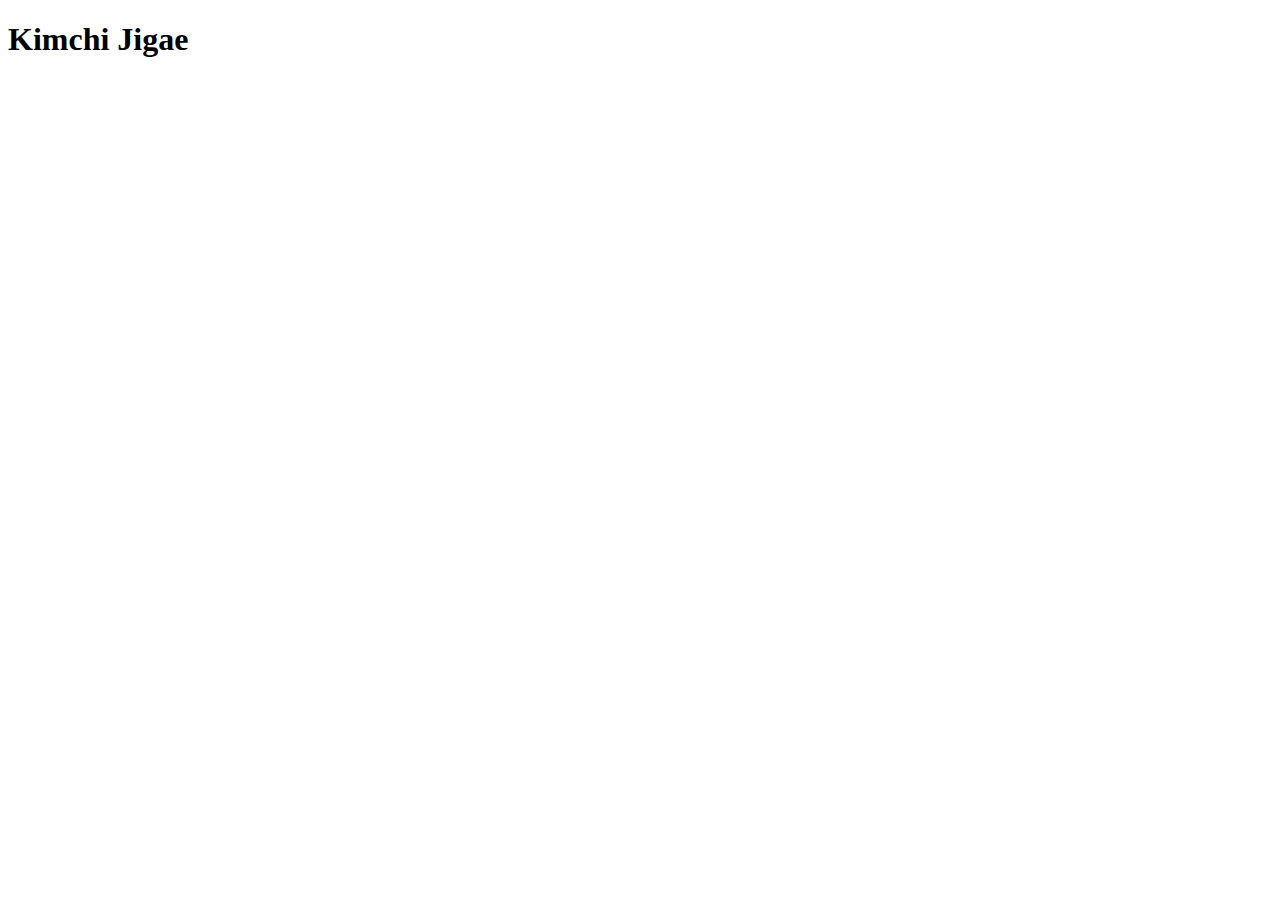
==== recipes/kimchi_jigae.html @ 8a4ceac4 "Add kimchi_jigae.html file in recipes folder" ====
<!DOCTYPE html>

<html lang="en">
    <head>
        <meta charset="UTF-8">
        <title>A recipe for Kimchi Jigae</title>
    </head>
    
    <body>
        <h1>Kimchi Jigae</h1>
    </body>
</html>
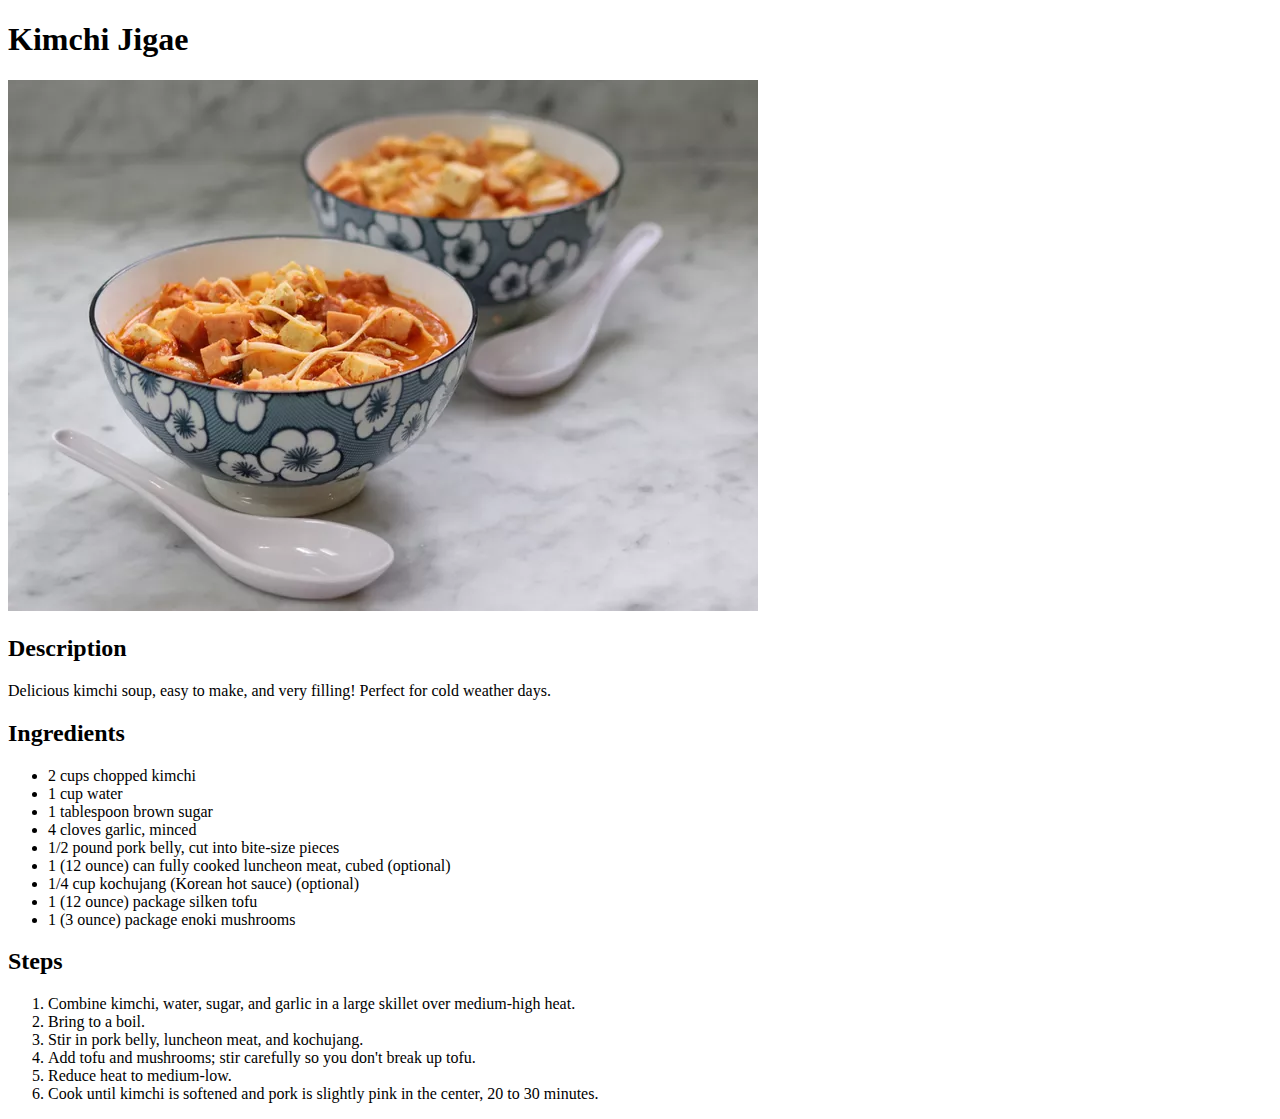
==== commit 9ee8c1b0: "Modify kimchi_jigae.html and add an image of kimchi jigae." ====
--- a/recipes/kimchi_jigae.html
+++ b/recipes/kimchi_jigae.html
@@ -8,5 +8,32 @@
     
     <body>
         <h1>Kimchi Jigae</h1>
+        <img src="./kimchi_jigae.webp" alt="an image of kimchi jigae">
+
+        <h2>Description</h2>
+        <p>Delicious kimchi soup, easy to make, and very filling! Perfect for cold weather days.</p>
+
+        <h2>Ingredients</h2>
+        <ul>
+            <li>2 cups chopped kimchi</li>
+            <li>1 cup water</li>
+            <li>1 tablespoon brown sugar</li>
+            <li>4 cloves garlic, minced</li>
+            <li>1/2 pound pork belly, cut into bite-size pieces</li>
+            <li>1 (12 ounce) can fully cooked luncheon meat, cubed (optional)</li>
+            <li>1/4 cup kochujang (Korean hot sauce) (optional)</li>
+            <li>1 (12 ounce) package silken tofu</li>
+            <li>1 (3 ounce) package enoki mushrooms</li>
+        </ul>
+
+        <h2>Steps</h2>
+        <ol>
+            <li>Combine kimchi, water, sugar, and garlic in a large skillet over medium-high heat.</li>
+            <li>Bring to a boil.</li>
+            <li>Stir in pork belly, luncheon meat, and kochujang.</li>
+            <li>Add tofu and mushrooms; stir carefully so you don't break up tofu.</li>
+            <li>Reduce heat to medium-low.</li>
+            <li>Cook until kimchi is softened and pork is slightly pink in the center, 20 to 30 minutes.</li>
+        </ol>
     </body>
 </html>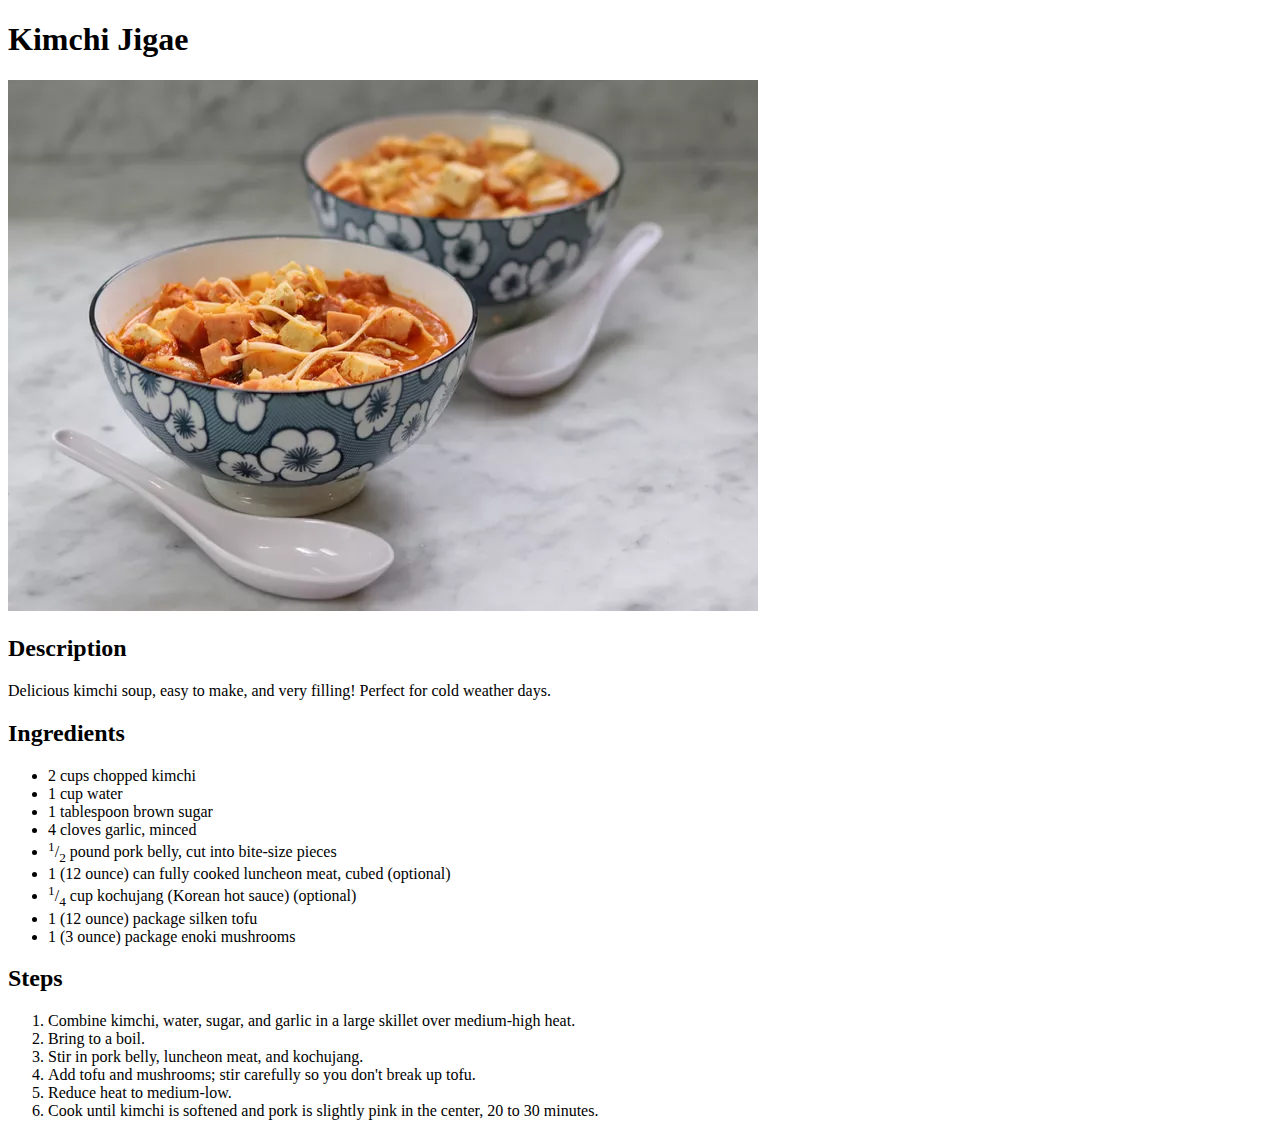
==== commit 84407597: "Reformat how fractions look like." ====
--- a/recipes/kimchi_jigae.html
+++ b/recipes/kimchi_jigae.html
@@ -19,9 +19,9 @@
             <li>1 cup water</li>
             <li>1 tablespoon brown sugar</li>
             <li>4 cloves garlic, minced</li>
-            <li>1/2 pound pork belly, cut into bite-size pieces</li>
+            <li><sup>1</sup>/<sub>2</sub> pound pork belly, cut into bite-size pieces</li>
             <li>1 (12 ounce) can fully cooked luncheon meat, cubed (optional)</li>
-            <li>1/4 cup kochujang (Korean hot sauce) (optional)</li>
+            <li><sup>1</sup>/<sub>4</sub> cup kochujang (Korean hot sauce) (optional)</li>
             <li>1 (12 ounce) package silken tofu</li>
             <li>1 (3 ounce) package enoki mushrooms</li>
         </ul>
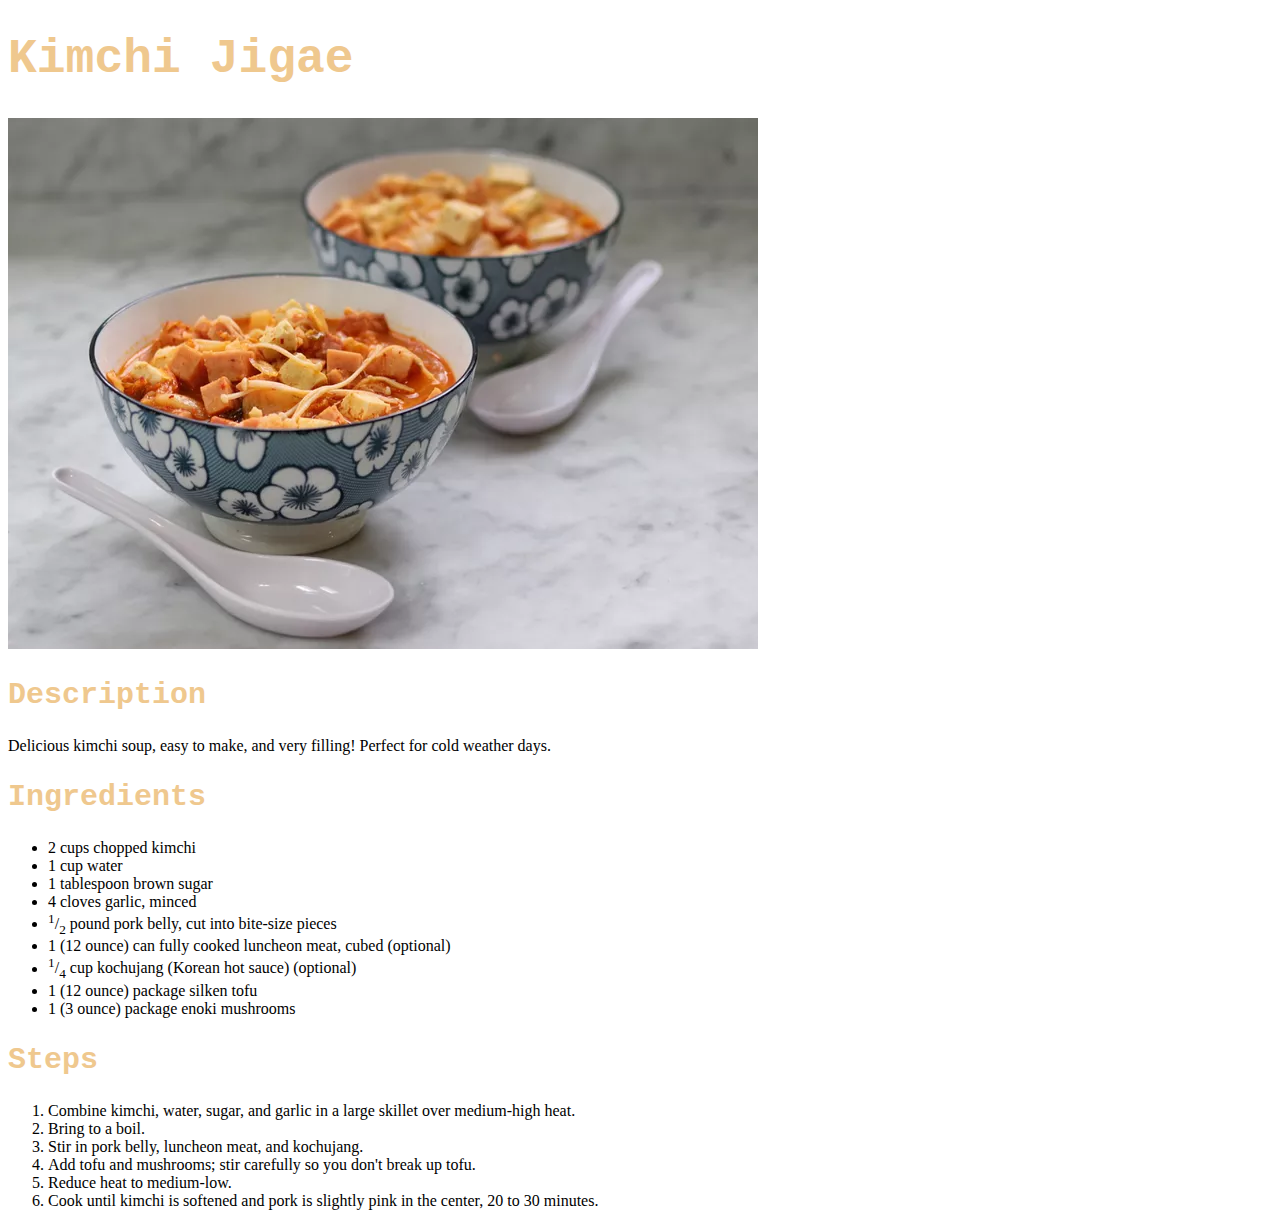
==== commit fe05a8ff: "Add styling to the files. Add color, font size, font weight, and font family to the titles of all ht" ====
--- a/recipes/kimchi_jigae.html
+++ b/recipes/kimchi_jigae.html
@@ -4,16 +4,17 @@
     <head>
         <meta charset="UTF-8">
         <title>A recipe for Kimchi Jigae</title>
+        <link rel="stylesheet" href="../style.css">
     </head>
     
     <body>
-        <h1>Kimchi Jigae</h1>
+        <h1 class="main title">Kimchi Jigae</h1>
         <img src="./kimchi_jigae.webp" alt="an image of kimchi jigae">
 
-        <h2>Description</h2>
+        <h2 class="title">Description</h2>
         <p>Delicious kimchi soup, easy to make, and very filling! Perfect for cold weather days.</p>
 
-        <h2>Ingredients</h2>
+        <h2 class="title">Ingredients</h2>
         <ul>
             <li>2 cups chopped kimchi</li>
             <li>1 cup water</li>
@@ -26,7 +27,7 @@
             <li>1 (3 ounce) package enoki mushrooms</li>
         </ul>
 
-        <h2>Steps</h2>
+        <h2 class="title">Steps</h2>
         <ol>
             <li>Combine kimchi, water, sugar, and garlic in a large skillet over medium-high heat.</li>
             <li>Bring to a boil.</li>
--- a/style.css
+++ b/style.css
@@ -0,0 +1,9 @@
+.title {
+    color:rgb(239, 200, 142);
+    font-size: 30px;
+    font-weight: bold;
+    font-family:'Courier New', Courier, monospace;
+}
+.main {
+    font-size: 48px;
+}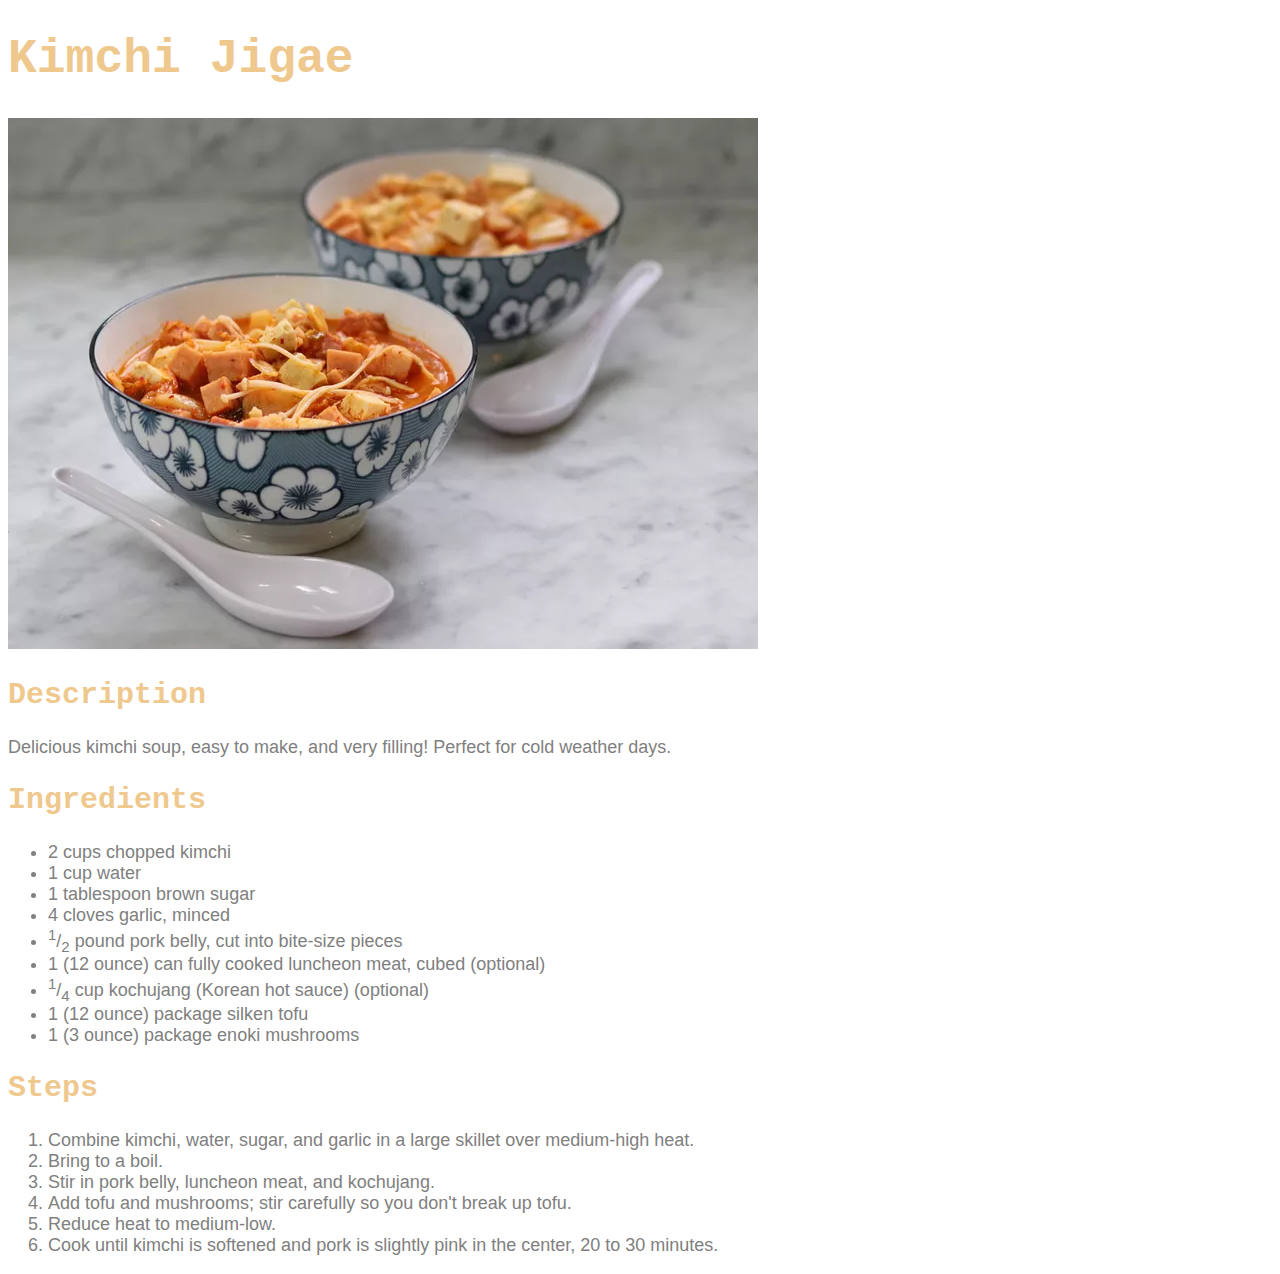
==== commit 0611b20f: "Add styling to text elements" ====
--- a/recipes/kimchi_jigae.html
+++ b/recipes/kimchi_jigae.html
@@ -12,10 +12,10 @@
         <img src="./kimchi_jigae.webp" alt="an image of kimchi jigae">
 
         <h2 class="title">Description</h2>
-        <p>Delicious kimchi soup, easy to make, and very filling! Perfect for cold weather days.</p>
+        <p class="text">Delicious kimchi soup, easy to make, and very filling! Perfect for cold weather days.</p>
 
         <h2 class="title">Ingredients</h2>
-        <ul>
+        <ul class="text">
             <li>2 cups chopped kimchi</li>
             <li>1 cup water</li>
             <li>1 tablespoon brown sugar</li>
@@ -28,7 +28,7 @@
         </ul>
 
         <h2 class="title">Steps</h2>
-        <ol>
+        <ol class="text">
             <li>Combine kimchi, water, sugar, and garlic in a large skillet over medium-high heat.</li>
             <li>Bring to a boil.</li>
             <li>Stir in pork belly, luncheon meat, and kochujang.</li>
--- a/style.css
+++ b/style.css
@@ -6,4 +6,11 @@
 }
 .main {
     font-size: 48px;
+}
+
+.text {
+    color:gray;
+    font-size: 18px;
+    font-weight: lighter;
+    font-family: Arial, Helvetica, sans-serif;
 }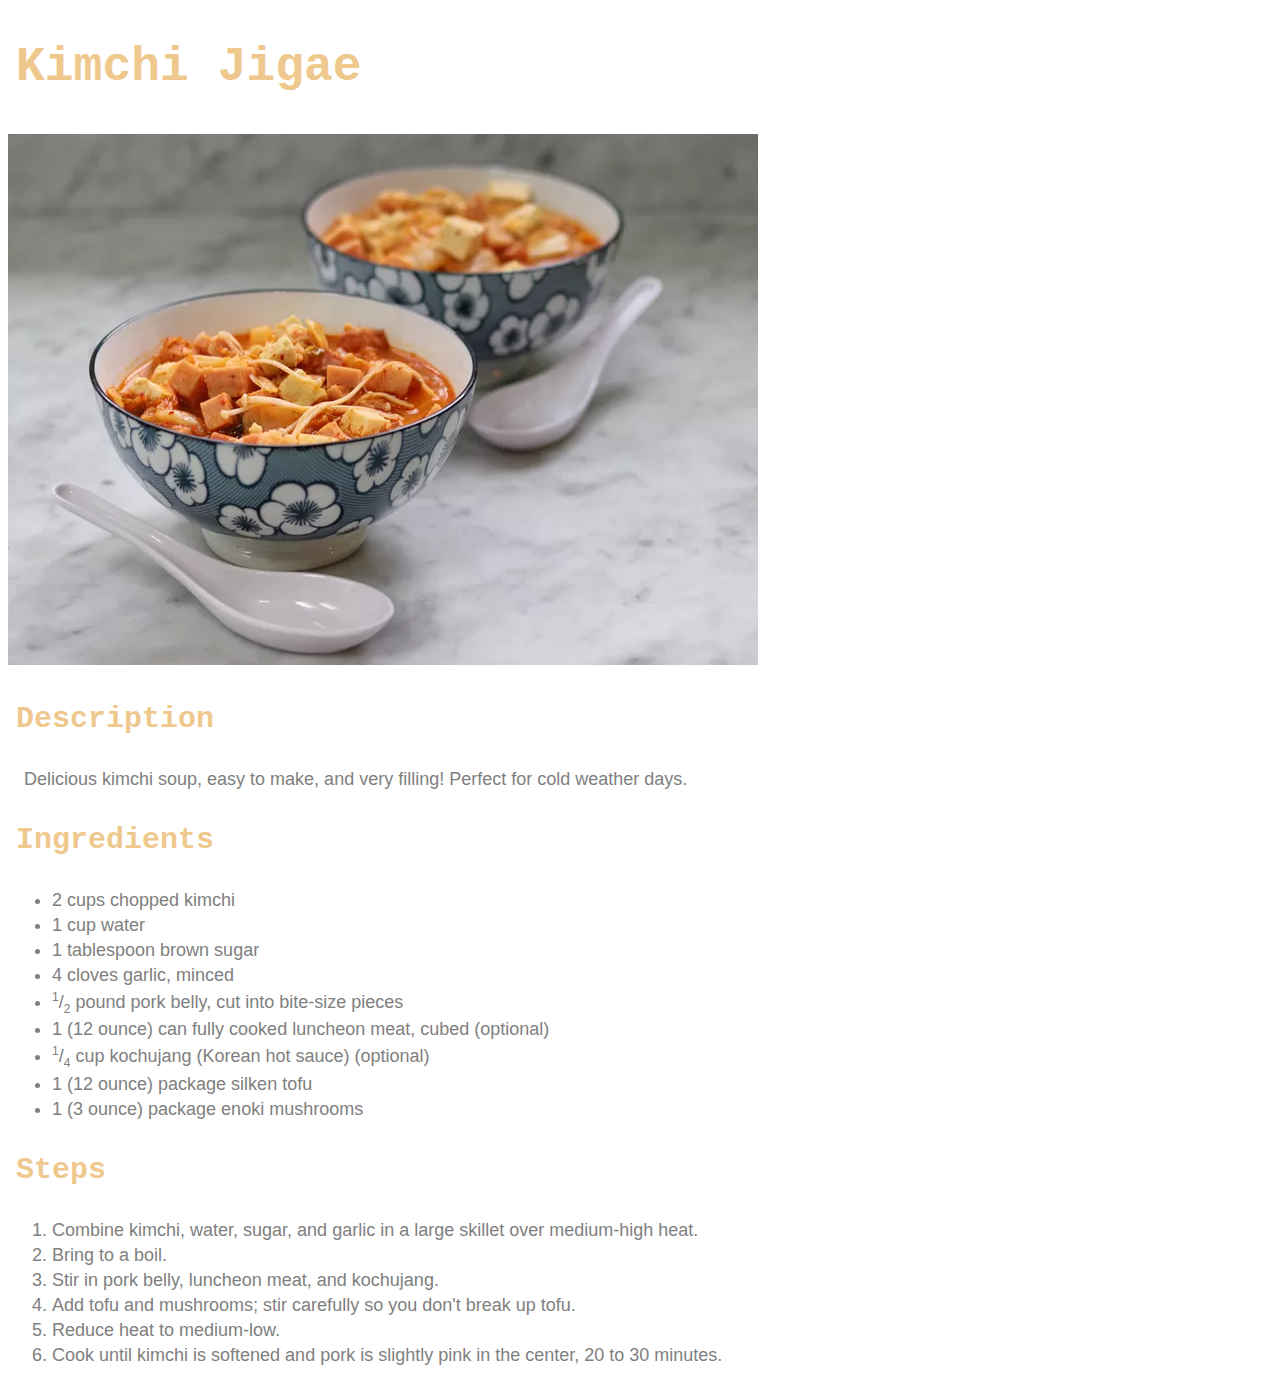
==== commit 21bc6ee4: "Add new description class to add spacing around the description" ====
--- a/recipes/kimchi_jigae.html
+++ b/recipes/kimchi_jigae.html
@@ -9,10 +9,10 @@
     
     <body>
         <h1 class="main title">Kimchi Jigae</h1>
-        <img src="./kimchi_jigae.webp" alt="an image of kimchi jigae">
+        <img class="recipeimage" src="./kimchi_jigae.webp" alt="an image of kimchi jigae">
 
         <h2 class="title">Description</h2>
-        <p class="text">Delicious kimchi soup, easy to make, and very filling! Perfect for cold weather days.</p>
+        <p class="text description">Delicious kimchi soup, easy to make, and very filling! Perfect for cold weather days.</p>
 
         <h2 class="title">Ingredients</h2>
         <ul class="text">
--- a/style.css
+++ b/style.css
@@ -3,6 +3,8 @@
     font-size: 30px;
     font-weight: bold;
     font-family:'Courier New', Courier, monospace;
+
+    padding: 8px;
 }
 .main {
     font-size: 48px;
@@ -13,4 +15,17 @@
     font-size: 18px;
     font-weight: lighter;
     font-family: Arial, Helvetica, sans-serif;
+}
+
+li {
+    margin: 4px;
+}
+
+li sup, sub {
+    font-size: 12px;
+}
+
+.description {
+    margin-left: 16px;
+    margin-right: 16px;
 }